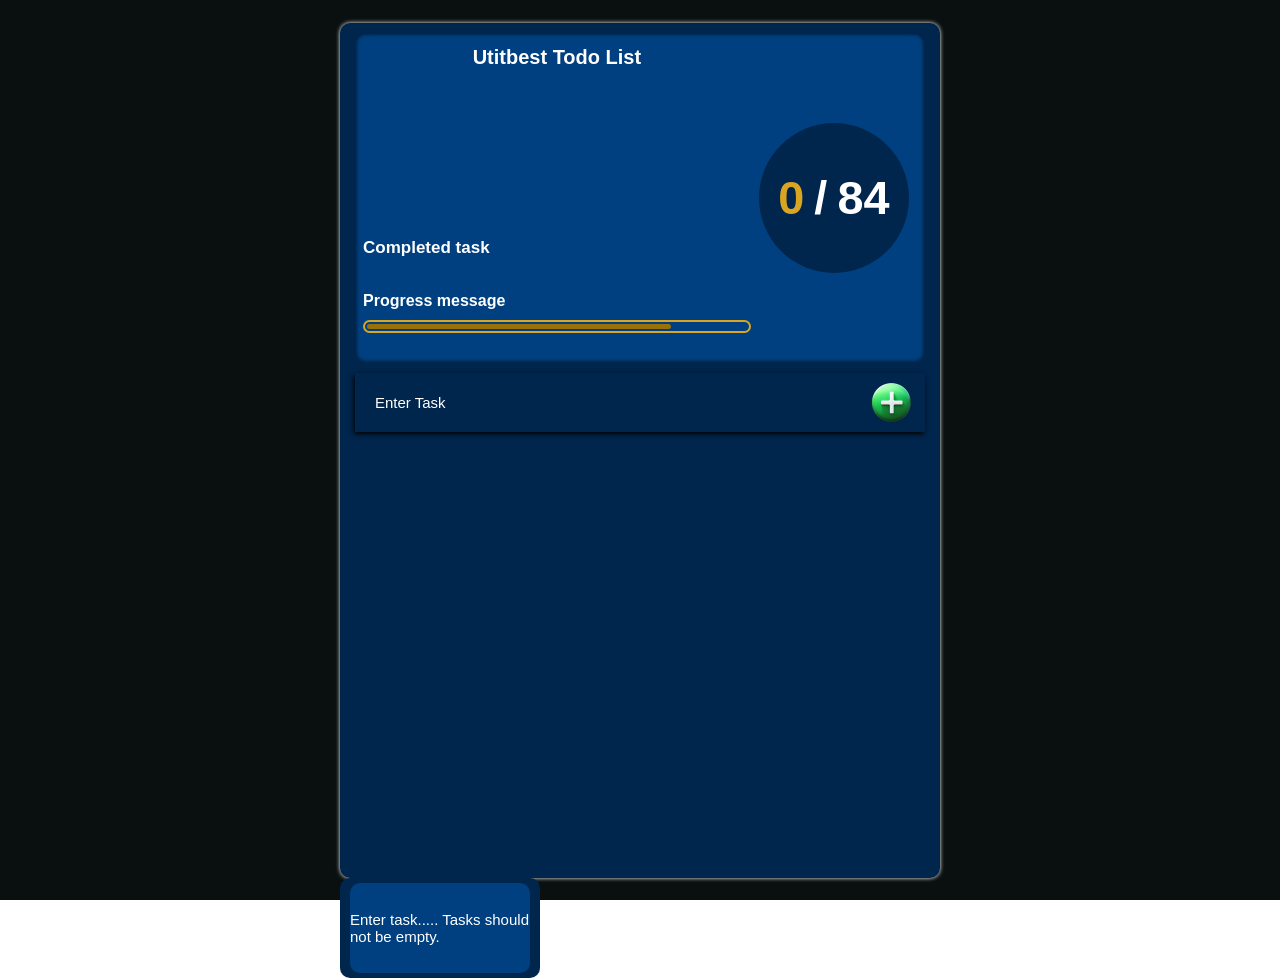
==== Utitbest_todo.html @ aac3ee37 "fisrt" ====
<!DOCTYPE html>
<html lang="en">
<head>
    <meta charset="UTF-8">
    <meta name="viewport" content="width=device-width, initial-scale=1.0">
    <link rel="stylesheet" href="./css/Utitbest_todo.css">
    <link rel="stylesheet" href="./css/all.min.css">
    <link rel="shortcut icon" href="./Untitled-1.png" type="image/x-icon">
    <title>Utitbest todo</title>
</head>
<body>
    <utitbest class="welcome">
        <div class="todoList">
            <div class="catapila">
                <div class="catapila1">
                    <div class="room1">
                        <div class="room11">
                            <div class="ansowhat1">
                                <div class="cashout">
                                    <div class="sexy2w">
                                        <h1 class="sexy">Utitbest Todo List</h1>
                                        <h2 class="sexy1">Completed task</h2>
                                    </div>
                                    <div class="sexy2">
                                        <h4 class="godes">Progress message</h4>
                                        <div class="complains">
                                            <div class="complains1"></div>
                                        </div>
                                    </div>
                                </div>
                            </div>
                            <div class="ansowhat2">
                                <div class="master">
                                    <div class="cycle">
                                        <h3 class="characters1">0</h3>
                                        <h3 class="characters2">/</h3>
                                        <h3 class="characters3">84</h3>
                                    </div>
                                </div>
                            </div>
                        </div>
                    </div>
                    <div class="room2">
                        <div class="adds">
                            <div class="ieoiei1">
                                <div class="favour">
                                    <input class="Task_Name" type="text" placeholder="Enter Task">
                                    <img class="squad" src="./icons8-create-94.png" alt="">
                                </div>
                            </div>
                            <div class="ieoiei2">
                                <div class="masters">
                                    
                                </div>
                            </div>
                        </div>
                    </div>
                </div>
            </div>
        </div>
    </utitbest>
<script src="./js/Utitbest_todo.js"></script>
<script src="./js/all.min.js"></script>
</body>
</html>
---- css/Utitbest_todo.css ----
*{
    padding: 0;
    margin: 0;
    box-sizing: border-box;
}
.welcome{
    height: 100vh;
    width: 100%;
    background-color: #0a0f0f;
    display: flex;
}
.todoList{
    height: 100%;
    display: flex;
    width: 100%;
    align-items: center;
    justify-content: center;
}
.catapila{
    height: 95%;
    width: 600px;
    border-radius: 10px;
    background-color: #00264d;
    position: relative;
    box-shadow: 0 0 4px 0 white;
    /* overflow: hidden; */

}
.catapila1{
    height: 100%;
    width: 100%;
    display: flex;
    align-items: center;
    padding: 10px 0;
    gap: 10px;
    flex-direction: column;
}
.room1{
    width: 95%;
    height: 40%;
    display: flex;
    background: #004080;
    border-radius: 10px;
    box-shadow:inset 0 0 5px 0 #040404;
}
.room2{
    width: 95%;
    height: 60%;
    display: flex;
    background: #00264d;
}
.room11{
    height: 100%;
    width: 100%;
    display: flex;
    padding: .5rem;
}
.ansowhat1{
    height: 100%;
    width: 70%;
    display: flex;
}
.ansowhat2{
    height: 100%;
    width: 30%;
    display: flex;
}
.cashout{
    height: 100%;
    width: 100%;
    display: flex;
    flex-direction: column;
}
.sexy2w{
    width: 100%;
    height: 80%;
    display: flex;
    justify-content: space-between;
    flex-direction: column;
    padding-bottom: 34px ;
    padding-top: 5px ;
}
.sexy2{
    height: 20%;
    width: 100%;
    display: flex;
    gap: 10px;
    flex-direction: column;
}
.sexy{
    width: 100%;
    display: flex;
    justify-content: center;
    align-items: center;
    font-family: sans-serif;
    color: white;
    font-size: 20px;
}
.sexy1{
    display: flex;
    color: white;
    font-family: sans-serif;
    font-size: 17px;
}
.godes{
    font-family: sans-serif;
    color: white;
}
.complains{
    height: 13px;
    display: flex;
    width: 100%;
    border-radius: 15px;
    border: solid 2px goldenrod;
    padding: 2px;
    align-items: center;
}
.complains1{
    width: 80%;
    height: 100%;
    display: inline-block;
    background: rgb(154, 113, 9);
    border-radius: 10px;
}
.master{
    height: 100%;
    width: 100%;
    display: flex;
    align-items: center;
    justify-content: center;

}
.cycle{
    height: 150px;
    width: 150px;
    border-radius: 50%;
    background: #00264d;
    align-items: center;
    display: flex;
    gap: 10px;
    font-size:2.5em;
    justify-content: center;
}
.characters1{
    font-family: sans-serif;
    color: goldenrod;
}
.characters2{
    font-family: sans-serif;
    color: white;
}
.characters3{
    font-family: sans-serif;
    color: white;
}
.adds{
    height: 100%;
    width: 100%;
    display: flex;
    flex-direction: column;
    gap: 10px;
}
.ieoiei1{
    width: 100%;
    display: flex;
    height: 12%;
    box-shadow: -1px 2px 5px 0 black
}
.ieoiei2{
    width: 100%;
    height: 88%;
    display: flex;
    flex-wrap: wrap;
    overflow-y: auto;
}
.ieoiei2::-webkit-scrollbar{
    width: 5px;
    background-color: #00264d;
}
.ieoiei2::-webkit-scrollbar-thumb{
    border-radius: 5px;
    background-color: #4e6985;
}
.favour{
    height: 100%;
    width: 100%;
    display: flex;
    align-items: center;
    justify-content: space-between;
    padding: 10px;
}
.squad{
    height: 47px;
    width: 47px;
    cursor: pointer;
}
.squad:active{
    animation: sending 3s linear infinite alternate-reverse;
}
@keyframes sending {
    100%{
        transform: translate(-2px, 4px) rotate(360deg);
    }
}
.Task_Name{
    width: 80%;
    height: 100%;
    display: flex;
    color: white;
    background: none;
    outline: none;
    padding: 10px;
    border: none;
    font-size: 15px;
    font-family: sans-serif;
}
.Task_Name::placeholder{
    font-size: 15px;
    font-family: sans-serif;
    color: white;
}
.masters{
    width: 100%;
    height: 100%;
    display: flex;
    justify-content: center;
    flex-wrap: wrap;
    gap: 10px;
}
.sturbornss{
    width: 96%;
    height: 70px;
    border-radius:5px ;
    box-shadow:inset -1px 2px 5px 0 rgb(4, 4, 4);
}
.newgirel{
    height: 100%;
    width: 100%;
    display: flex;
    align-items: center;
}
.luv1{
    height: 100%;
    width: 10%;
    display: flex;
    justify-content: center;
    align-items: center;
}
.luv2{
    height: 100%;
    width: 70%;
    display: flex;
    justify-content: center;
    align-items: center;
}
.luv3{
    height: 100%;
    width: 20%;
    display: flex;
    justify-content: center;
    align-items: center;
}
#hername{
    height: 40px;
    width: 40px;
    border-radius: 5px;
    /* accent-color: rgb(116, 84, 4); */
}
.history{
    height: 100%;
    width: 100%;
    display: flex;
    text-align: center;
    color: white;
    font-family: sans-serif;
    align-items: center;
}
.broht{
    height: 100%;
    width: 100%;
    display: flex;
    align-items: center;
    font-size: 2em;
    gap: 10px;
    justify-content: center;
    color: gold;
}
.hei{
    cursor: pointer;
}
.know{
    position: absolute;
    /* top: -30; */
    /* left: 34%; */
    width: 200px;
    display: flex;
    border-radius: 10px;
    height: 100px;
    background: #00264d;
    align-items: center;
    justify-content: center;
}

.seems{
    height: 90%;
    width: 90%;
    display: flex;
    align-items: center;
    flex-wrap: wrap;
    background: #004080 ;
    border-radius: 10px;
    justify-content: center;
    font-family: sans-serif;
    color: white;
    font-size: 15px;
}
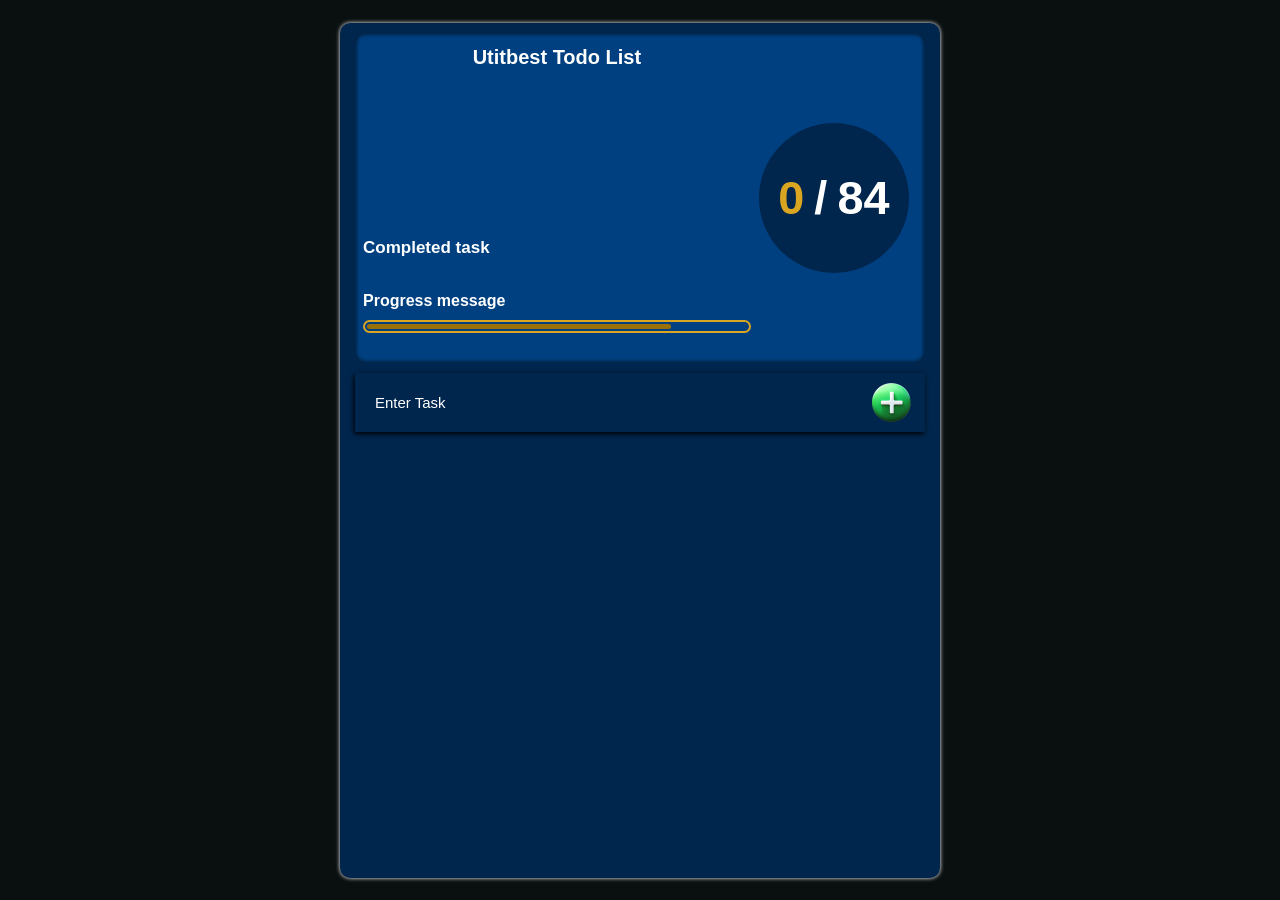
==== commit f29060e4: "bhy" ====
--- a/Utitbest_todo.html
+++ b/Utitbest_todo.html
@@ -49,9 +49,7 @@
                                 </div>
                             </div>
                             <div class="ieoiei2">
-                                <div class="masters">
-                                    
-                                </div>
+                                <div class="masters"></div>
                             </div>
                         </div>
                     </div>
--- a/css/Utitbest_todo.css
+++ b/css/Utitbest_todo.css
@@ -266,7 +266,7 @@
     border-radius: 5px;
     /* accent-color: rgb(116, 84, 4); */
 }
-.history{
+.history1{
     height: 100%;
     width: 100%;
     display: flex;
@@ -291,7 +291,7 @@
 .know{
     position: absolute;
     /* top: -30; */
-    /* left: 34%; */
+    left: 34%;
     width: 200px;
     display: flex;
     border-radius: 10px;
@@ -312,5 +312,14 @@
     justify-content: center;
     font-family: sans-serif;
     color: white;
+    transition: 1s linear !important;
     font-size: 15px;
+}
+.ghyy{
+    top:-30%;
+    transition: 1s linear !important;
+}
+.howwwo{
+    top: 0;
+    transition: 1s linear !important;
 }
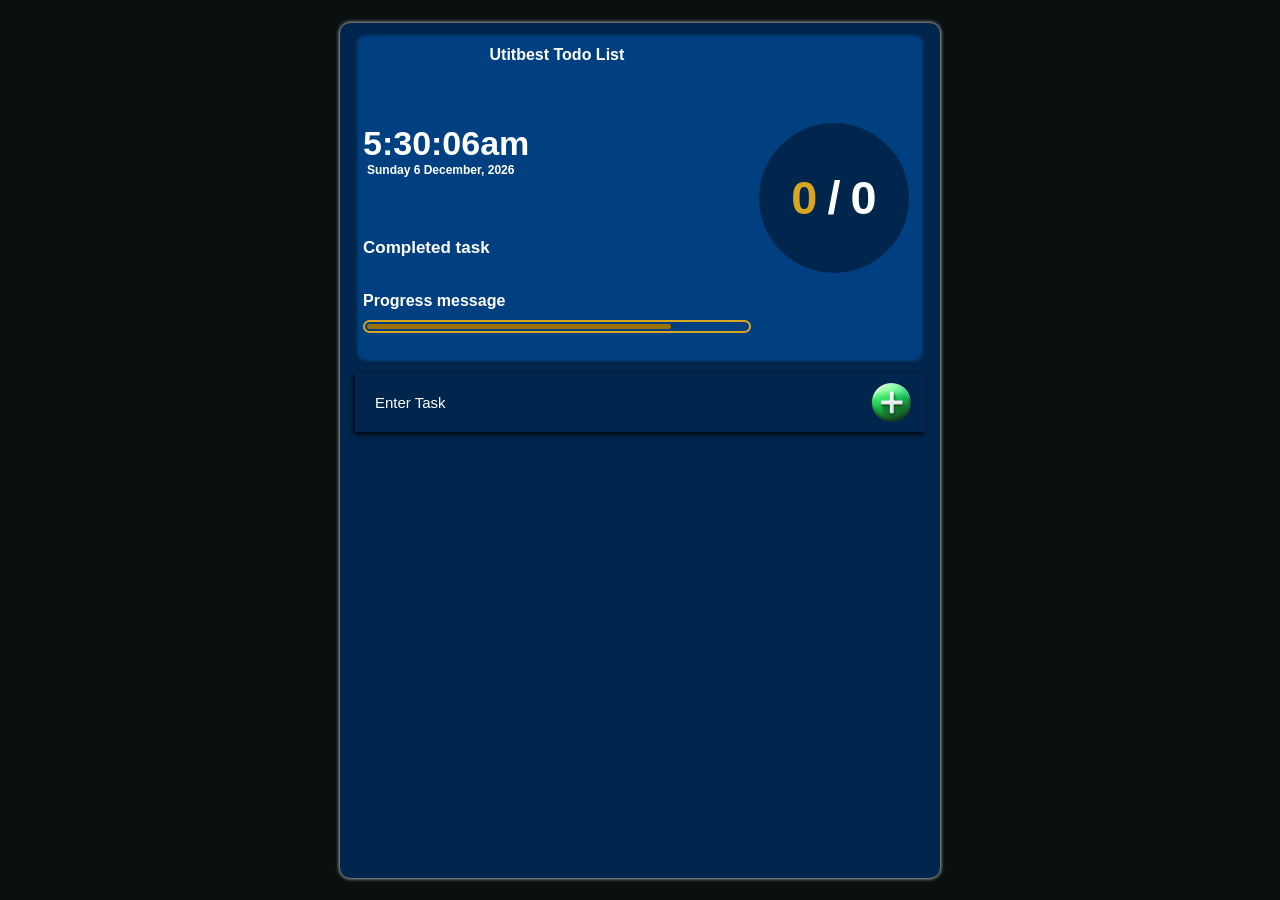
==== commit 711e3c26: "monday" ====
--- a/Utitbest_todo.html
+++ b/Utitbest_todo.html
@@ -19,6 +19,10 @@
                                 <div class="cashout">
                                     <div class="sexy2w">
                                         <h1 class="sexy">Utitbest Todo List</h1>
+                                        <span class="sexy4">
+                                            <p class="datem1"></p>
+                                            <p class="datem2"></p>
+                                        </span>
                                         <h2 class="sexy1">Completed task</h2>
                                     </div>
                                     <div class="sexy2">
@@ -34,7 +38,7 @@
                                     <div class="cycle">
                                         <h3 class="characters1">0</h3>
                                         <h3 class="characters2">/</h3>
-                                        <h3 class="characters3">84</h3>
+                                        <h3 class="characters3">0</h3>
                                     </div>
                                 </div>
                             </div>
--- a/css/Utitbest_todo.css
+++ b/css/Utitbest_todo.css
@@ -94,8 +94,32 @@
     align-items: center;
     font-family: sans-serif;
     color: white;
-    font-size: 20px;
-}
+    font-size: 16px;
+}
+.sexy4{
+    width: 100%;
+    display: flex;
+    padding: 0;
+    margin: 0;
+    flex-direction: column;
+}
+.datem1{
+    color: white;
+    font-size: 34px;
+    margin: 0;
+    font-family: sans-serif;
+    padding: 0;
+    font-weight: 600;
+}
+.datem2{
+    color: white;
+    font-size: 12px;
+    margin: 0;
+    font-weight: 600;
+    padding-left: 4px;
+    font-family: sans-serif;
+}
+
 .sexy1{
     display: flex;
     color: white;
@@ -119,6 +143,7 @@
     width: 80%;
     height: 100%;
     display: inline-block;
+    transition: 1.5s linear;    
     background: rgb(154, 113, 9);
     border-radius: 10px;
 }
@@ -170,16 +195,6 @@
     width: 100%;
     height: 88%;
     display: flex;
-    flex-wrap: wrap;
-    overflow-y: auto;
-}
-.ieoiei2::-webkit-scrollbar{
-    width: 5px;
-    background-color: #00264d;
-}
-.ieoiei2::-webkit-scrollbar-thumb{
-    border-radius: 5px;
-    background-color: #4e6985;
 }
 .favour{
     height: 100%;
@@ -222,16 +237,25 @@
 .masters{
     width: 100%;
     height: 100%;
-    display: flex;
-    justify-content: center;
-    flex-wrap: wrap;
-    gap: 10px;
+    overflow: hidden;
+    overflow-y: auto;
+    padding-bottom: 5px;
+    padding-top: 5px;
+}
+.masters::-webkit-scrollbar{
+    width: 5px;
+    background-color: #00264d;
+}
+.masters::-webkit-scrollbar-thumb{
+    border-radius: 5px;
+    background-color: #4e6985;
 }
 .sturbornss{
     width: 96%;
     height: 70px;
     border-radius:5px ;
     box-shadow:inset -1px 2px 5px 0 rgb(4, 4, 4);
+    margin: 3% 0;
 }
 .newgirel{
     height: 100%;
@@ -280,17 +304,35 @@
     width: 100%;
     display: flex;
     align-items: center;
+    gap: 10px;
+    justify-content: center;
+}
+.resson1{
+    display: flex;
+    color: gold;
+    z-index: 3;
+    height: 70%;
+    width: 50%;
+    cursor: pointer;
+    align-items: center;
+    justify-content: center;
+}
+.resson2{
+    display: flex;
+    color: gold;
+    z-index: 3;
+    height: 70%;
+    width: 50%;
+    cursor: pointer;
+    align-items: center;
+    justify-content: center;
+}
+.hei{
+    z-index: 1;
     font-size: 2em;
-    gap: 10px;
-    justify-content: center;
-    color: gold;
-}
-.hei{
-    cursor: pointer;
 }
 .know{
     position: absolute;
-    /* top: -30; */
     left: 34%;
     width: 200px;
     display: flex;
@@ -322,4 +364,7 @@
 .howwwo{
     top: 0;
     transition: 1s linear !important;
+}
+@media only screen and (max-width:615px) {
+    
 }
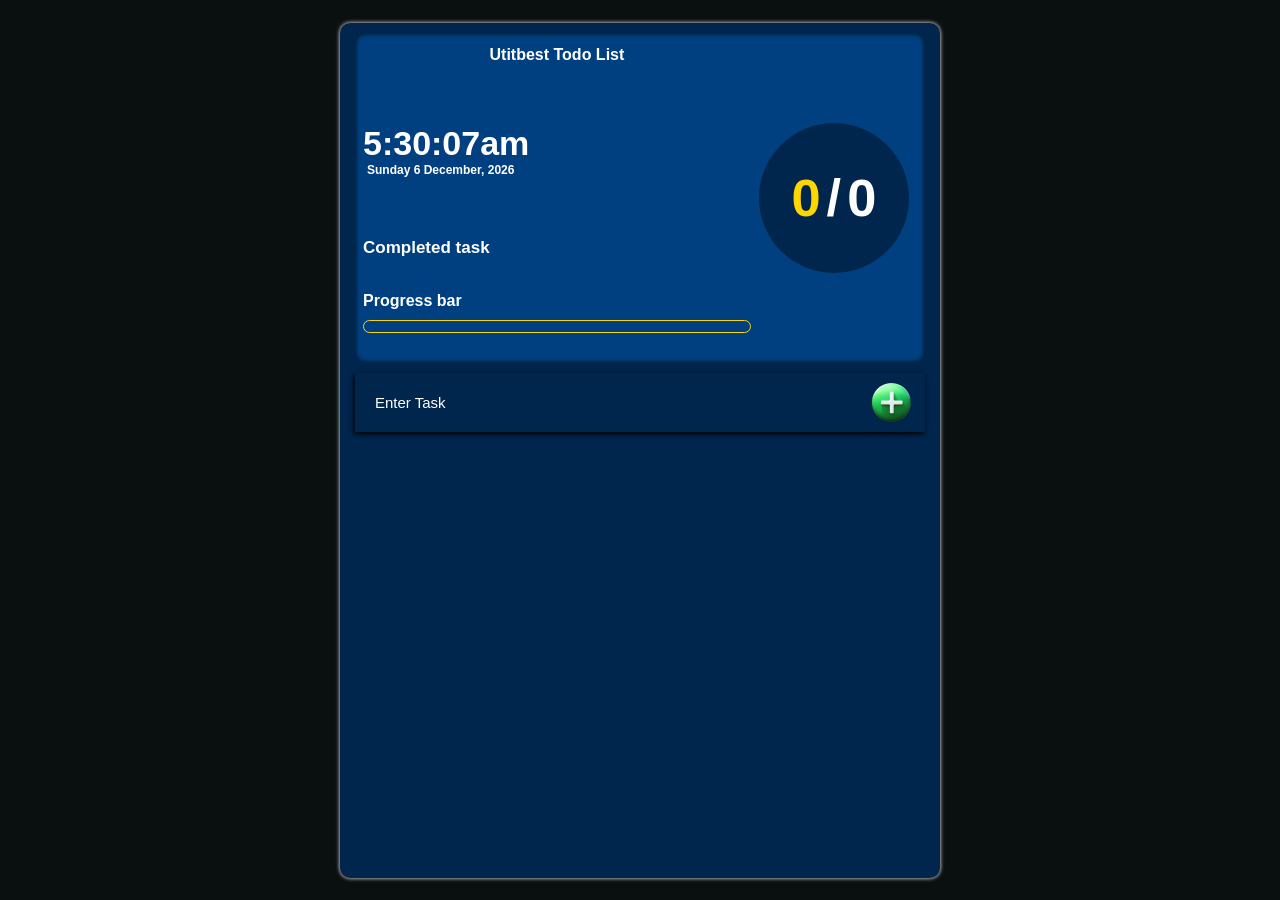
==== commit e798686e: "comminting cha" ====
--- a/Utitbest_todo.html
+++ b/Utitbest_todo.html
@@ -8,7 +8,7 @@
     <link rel="shortcut icon" href="./Untitled-1.png" type="image/x-icon">
     <title>Utitbest todo</title>
 </head>
-<body>
+<body style="position: relative;">
     <utitbest class="welcome">
         <div class="todoList">
             <div class="catapila">
@@ -26,7 +26,7 @@
                                         <h2 class="sexy1">Completed task</h2>
                                     </div>
                                     <div class="sexy2">
-                                        <h4 class="godes">Progress message</h4>
+                                        <h4 class="godes">Progress bar</h4>
                                         <div class="complains">
                                             <div class="complains1"></div>
                                         </div>
--- a/css/Utitbest_todo.css
+++ b/css/Utitbest_todo.css
@@ -2,6 +2,10 @@
     padding: 0;
     margin: 0;
     box-sizing: border-box;
+    user-select: none;
+    -moz-user-select: none;
+    -webkit-user-select: none;
+    -webkit-user-drag: none;
 }
 .welcome{
     height: 100vh;
@@ -15,6 +19,7 @@
     width: 100%;
     align-items: center;
     justify-content: center;
+    overflow: hidden;
 }
 .catapila{
     height: 95%;
@@ -135,16 +140,16 @@
     display: flex;
     width: 100%;
     border-radius: 15px;
-    border: solid 2px goldenrod;
+    border: solid 1px gold;
     padding: 2px;
     align-items: center;
 }
 .complains1{
-    width: 80%;
+    width: 0;
     height: 100%;
     display: inline-block;
-    transition: 1.5s linear;    
-    background: rgb(154, 113, 9);
+    transition: 1s linear;    
+    background: gold;
     border-radius: 10px;
 }
 .master{
@@ -162,13 +167,13 @@
     background: #00264d;
     align-items: center;
     display: flex;
-    gap: 10px;
-    font-size:2.5em;
+    gap: 6px;
+    font-size:2.8em;
     justify-content: center;
 }
 .characters1{
     font-family: sans-serif;
-    color: goldenrod;
+    color: gold;
 }
 .characters2{
     font-family: sans-serif;
@@ -194,6 +199,7 @@
 .ieoiei2{
     width: 100%;
     height: 88%;
+    overflow: hidden;
     display: flex;
 }
 .favour{
@@ -288,7 +294,7 @@
     height: 40px;
     width: 40px;
     border-radius: 5px;
-    /* accent-color: rgb(116, 84, 4); */
+    accent-color: gold;
 }
 .history1{
     height: 100%;
@@ -335,14 +341,16 @@
     position: absolute;
     left: 34%;
     width: 200px;
+    font-weight: 600;
+    text-align: center;
     display: flex;
     border-radius: 10px;
     height: 100px;
     background: #00264d;
     align-items: center;
-    justify-content: center;
-}
-
+    transition: 1s linear !important;
+    justify-content: center;
+}
 .seems{
     height: 90%;
     width: 90%;
@@ -354,11 +362,10 @@
     justify-content: center;
     font-family: sans-serif;
     color: white;
-    transition: 1s linear !important;
     font-size: 15px;
 }
 .ghyy{
-    top:-30%;
+    top:-70%;
     transition: 1s linear !important;
 }
 .howwwo{
